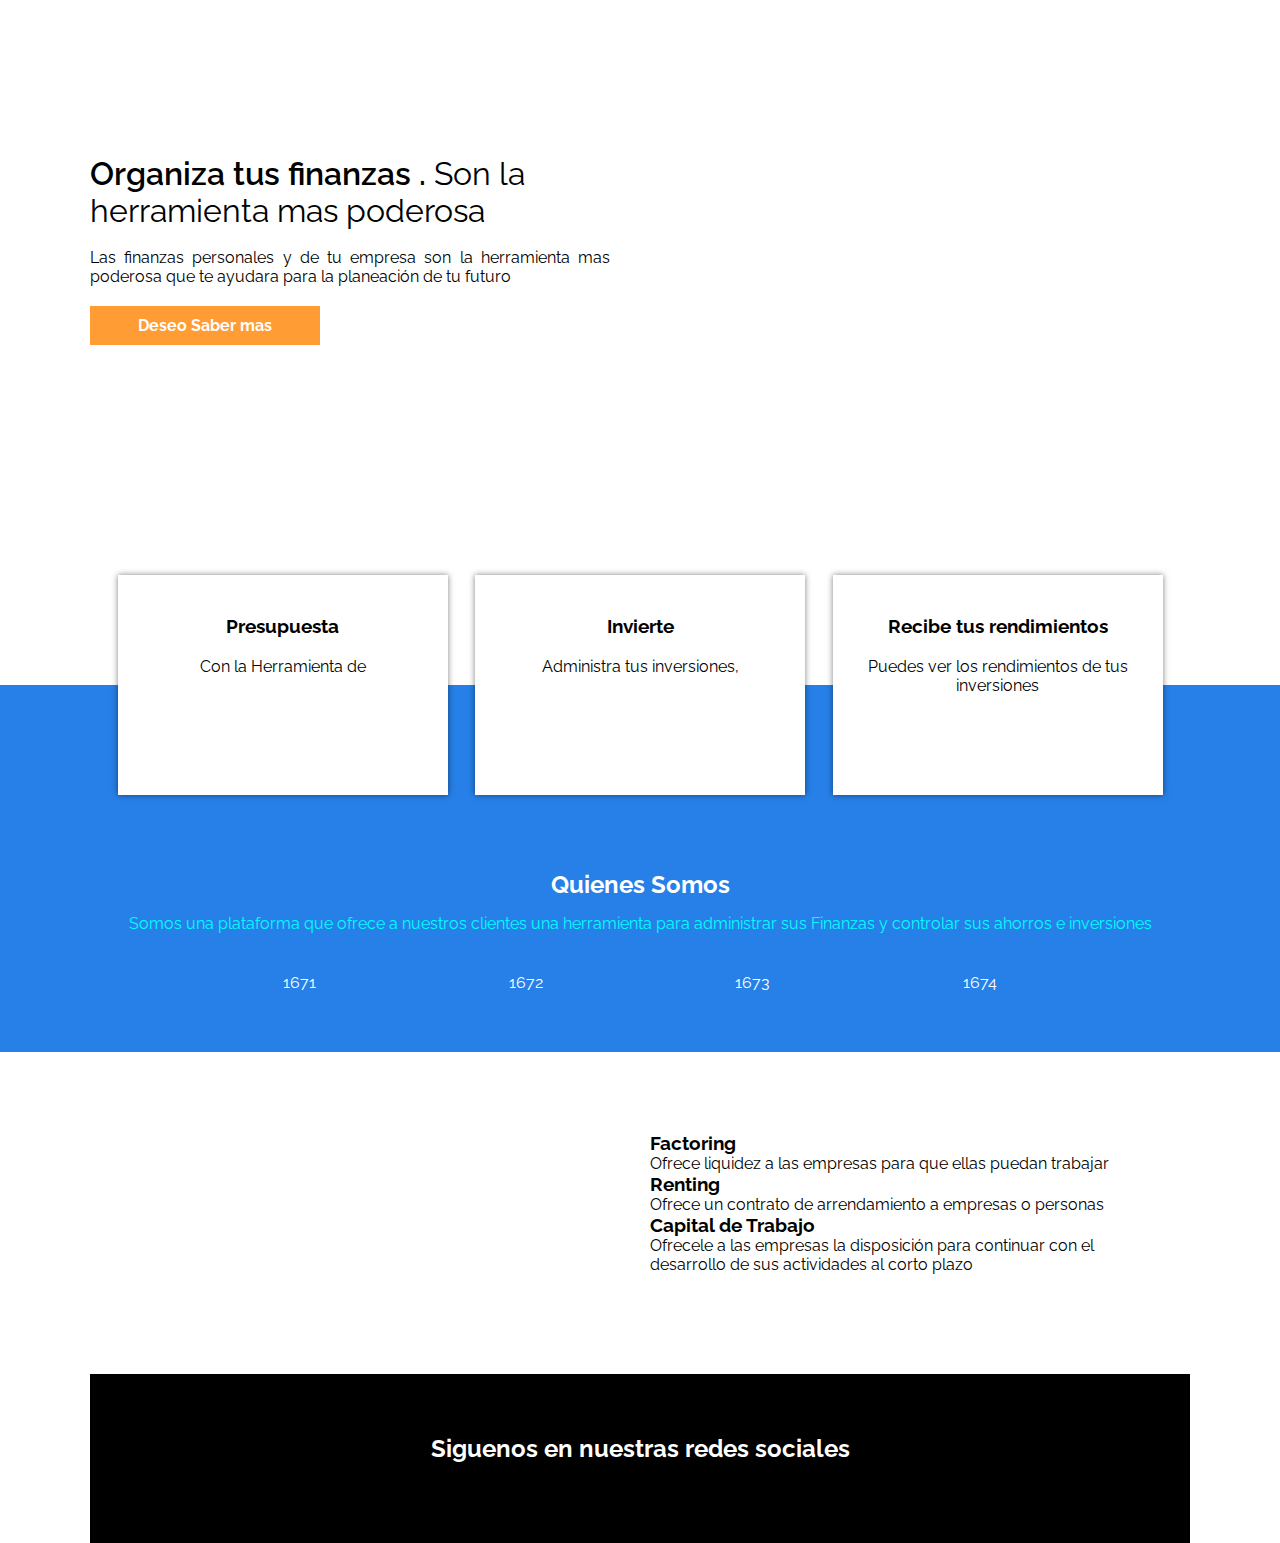
==== index.html @ c1cddfac "Este es el inicio del proyecto" ====
<!DOCTYPE html>
<html lang="en" dir="ltr">
  <head>
    <meta charset="utf-8">
    <meta name="viewport" content="width=device-width, initial-scale=1.0">
    <title>Document</title>
    <link rel="stylesheet" href="estilos.css">
    <link href="https://fonts.googleapis.com/css2?family=Raleway:wght@100;300&display=swap" rel="stylesheet">
  </head>
  <body>
    <header class="header">
      <div class="grid">
        <div class="textos-hero">
          <h1 class="weight-600">
            Organiza tus finanzas .<span class="weight-400"> Son la herramienta mas poderosa  </span>
          </h1>
          <br>
          <p class="parrafo"> Las finanzas personales y de tu empresa son la herramienta mas poderosa que te ayudara para la planeación de tu futuro </p>
          <a href="login/index.html" class="cta"> <strong>Deseo Saber mas</strong> </a>
        </div>
        <div class="img-hero">
          <img src="imagenes/undraw_design_objectives_fy1r.svg"  alt="" class="img">
        </div>
      </div>
    </header>
    <main>
      <section class="services">
        <section class="grid">
          <div class="items">
            <div class="item">
                <i class="far fa-chart-bar"></i>
                <h3 class="titulo-services">Presupuesta</h3>
                <p>Con la Herramienta de </p>
            </div>
            <div class="item">
                <i class="far fa-lightbulb"></i>
                <h3 class="titulo-services">Invierte</h3>
                <p>Administra tus inversiones, </p>
            </div>  <div class="item">
                <i class="far fa-money-bill-alt"></i>
                <h3 class="titulo-services">Recibe tus rendimientos</h3>
                <p>Puedes ver los rendimientos de tus inversiones</p>
              </div>
          </div>
        </section>
      </section>
      <section class="about-us">
        <div class="grid">
          <div class="textos-about-us">
            <h2 class="subtitulo">Quienes Somos</h2>
            <p class="parrafo">Somos una plataforma que ofrece a nuestros clientes una herramienta para administrar sus Finanzas y controlar sus ahorros e inversiones </p>
          </div>
          <div class="numbers">
            <div class="number">1671</div>
            <div class="number">1672</div>
            <div class="number">1673</div>
            <div class="number">1674</div>
          </div>
        </div>
      </section>
      <section class="mission grid">
        <div class="textos-mission">
          <div class="texto-mission">
            <h3>Factoring</h3>
            <p>Ofrece liquidez a las empresas para que ellas puedan trabajar </p>
          </div>
          <div class="texto-mission">
          <h3>Renting</h3>
            <p>Ofrece un contrato de arrendamiento a empresas o personas </p>
          </div>
          <div class="texto-mission">
          <h3>Capital de Trabajo</h3>
            <p>Ofrecele a las empresas la disposición para continuar con el desarrollo de sus actividades al corto plazo  </p>
          </div>
        </div>
        <div class="img-mission">
          <img src="imagenes/undraw_personal_goals_edgd.svg" class="img" alt="" class="img">
        </div>
      </section>
    </main>
    <footer class="grid">
      <div class="textos-footer">
        <h2 class="subtitulo">Siguenos en nuestras redes sociales</h2>
      </div>
      <div class="footer-item1">
        <a href="#">
          <i class="fab fa-facebook-f"></i>
        </a>
      </div>
      <div class="footer-item2">
        <a href="#">
          <i class="fab fa-instagram"></i>
        </a>
      </div>
      <div class="footer-item3">
        <a href="#">
          <i class="fab fa-youtube"></i>
        </a>
      </div>
      <div class="footer-item4">
        <a href="#">
          <i class="fab fa-twitter"></i>
        </a>
      </div>
    </footer>
    <script src="https://kit.fontawesome.com/01a34dd600.js" crossorigin="anonymous"></script>
  </body>
</html>
---- estilos.css ----
/*Inicio Estilosd del Header*/

*{
  margin: 0;
  padding: 0;
  box-sizing: border-box;
}

body{
  font-family: 'Raleway', sans-serif;
}

.grid{
  display: grid;
  grid-template-columns: repeat(12, 1fr);
  width: 90%;
  max-width: 1100px;
  height: 100%;
  margin: auto;
  gap: 20px;
  overflow: hidden;
  align-items: center;
}

.weight-400{
  font-weight: 400;
}

.weight-600{
  font-weight: 600;
}

.parrafo{
  margin-bottom: 20px;
}

.header{
  height: 500px;
}

.img-hero{
  width: 100%;
  height: auto;
  grid-column: 7/13;
}

.img{
  width: 95%;
  max-width: 400px;
}

.textos-hero{
  grid-column: 1/7;
  padding-right: 20px;
}

.textos-hero p{
  text-align: justify;
}

.cta{
  width: 230px;
  background: #ff9C33;
  color: #fff;
  display: inline-block;
  text-align: center;
  padding: 10px 0;
  text-decoration: none;
}

/*Fin Estilos del Header header*/

/*Inicio Estilos de la sección Services*/

.services{
  height: 370px;
  background: linear-gradient(180deg, rgb(255, 255, 255) 50%, rgb(38, 128, 231) 50%);
}

.items{
  grid-column: 1/-1;
  display: flex;
  width: 100%;
  height: 100%;
  justify-content: space-evenly;
  align-items: center;
  flex-wrap: wrap;
}

.item{
  width: 30%;
  background: #fff;  
  box-shadow: 0 0 6px rgba(0, 0, 0, 0.5);
  overflow: hidden;
  height: 220px;
  padding: 20px 10px;
  text-align: center;
}

[class^="far fa"]{
  font-size: 50px;
  text-align:center;
}

.titulo-services{
  margin: 20px;
}

.about-us{
background: rgb(38, 128, 231);
color: #fff;
height: auto;
padding-bottom: 60px;
}

.textos-about-us{
  grid-column: 1/-1;
  text-align: center;
}

.textos-about-us .parrafo{
  color: aqua;
  margin-top: 15px;  
}

.numbers{
  grid-column: 1/-1;
  display: flex;
  justify-content: space-evenly;
}

/*Mission*/

.mission{
  padding: 80px;
}

.textos-mission{
  grid-column: 7/13;
  grid-row: 1/-1;
  margin-bottom: 20px;
}

.img-mission{
  grid-column: 1/7;
  grid-row: 1/-1;
}

/*Footer*/

footer{
  background: #000;
  color: #fff;
  text-align: center;
  padding: 60px 0;
}

.textos-footer{
  grid-column: 1/-1;
}

[class^="footer-item"] a{
  color: #fff;
}

[class^="footer-item"] {
  grid-column: span 3;
  font-size: 30px;
}

@media screen and (max-width: 800px){
  .header{
    height: auto;
  }
  .grid{
    gap: 30px;
  }
  .img-hero, .textos-hero{
    grid-column: 1/-1;
  }
  .img-hero{
    text-align: center;
  }
  .items, p{
    font-size: 14px;
  }
}
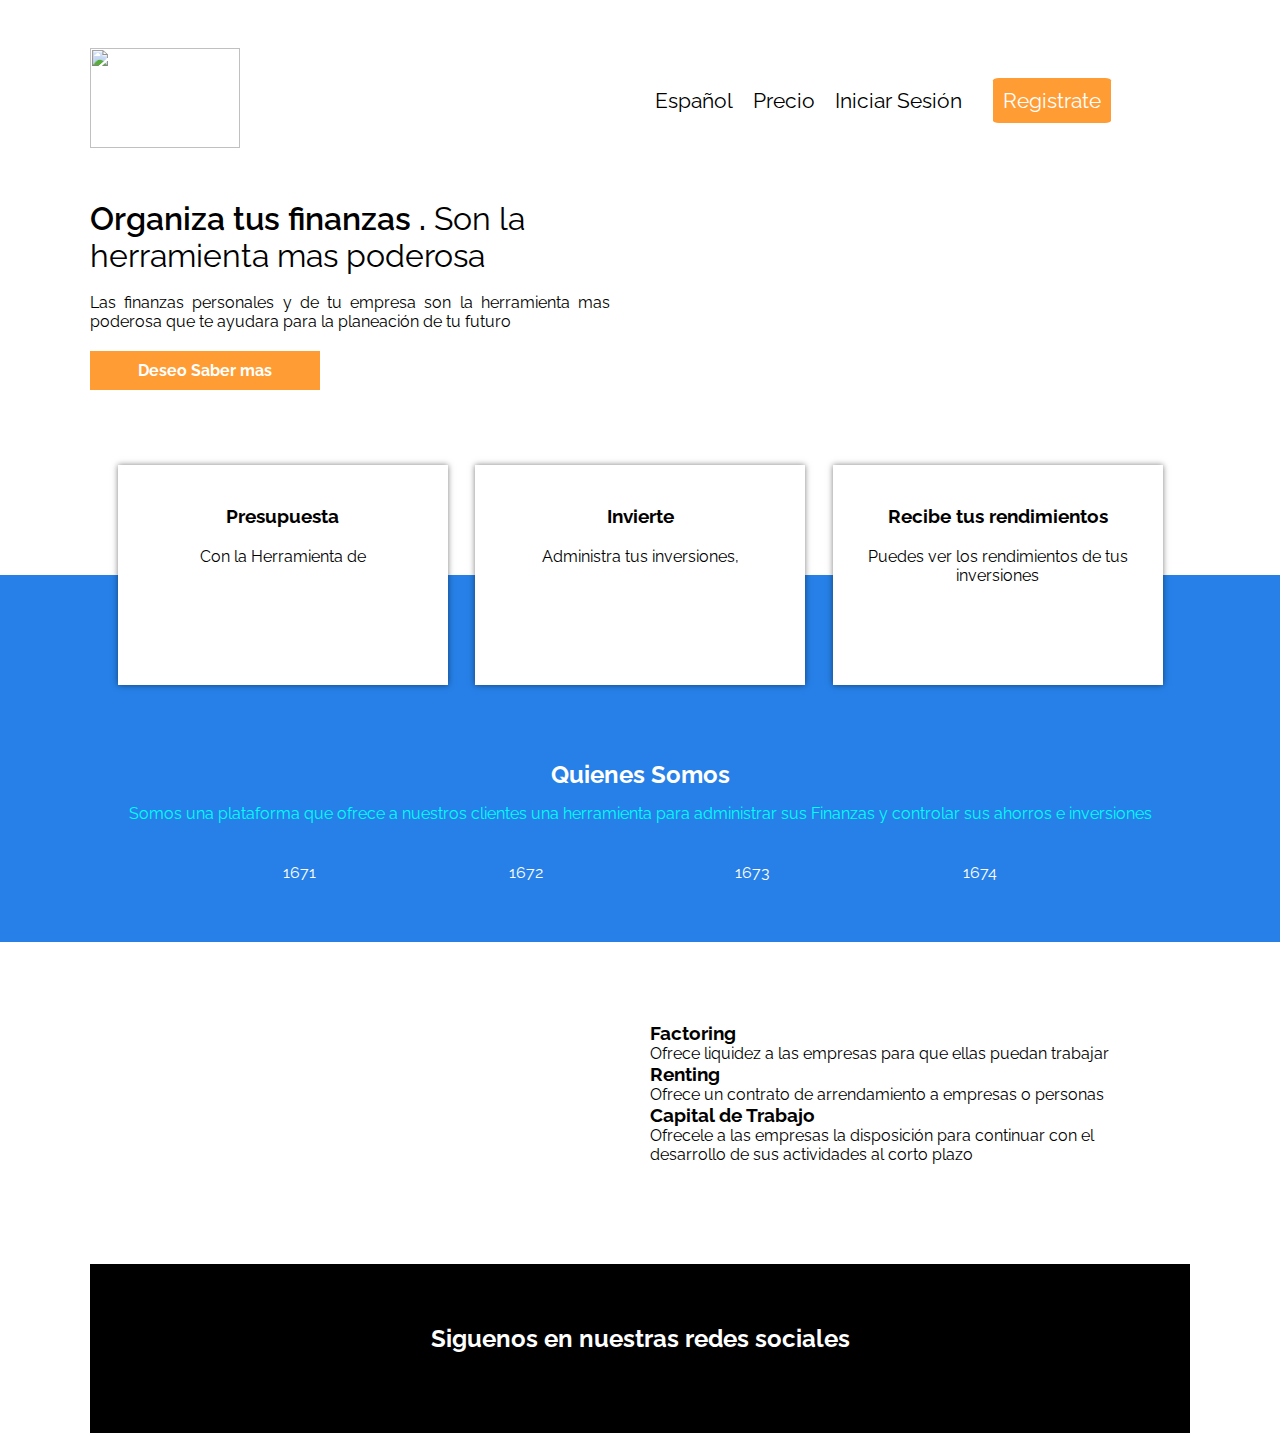
==== commit 57f2bf60: "Se adicona el header" ====
--- a/index.html
+++ b/index.html
@@ -10,20 +10,39 @@
   <body>
     <header class="header">
       <div class="grid">
-        <div class="textos-hero">
-          <h1 class="weight-600">
-            Organiza tus finanzas .<span class="weight-400"> Son la herramienta mas poderosa  </span>
-          </h1>
-          <br>
-          <p class="parrafo"> Las finanzas personales y de tu empresa son la herramienta mas poderosa que te ayudara para la planeación de tu futuro </p>
-          <a href="login/index.html" class="cta"> <strong>Deseo Saber mas</strong> </a>
+        <div class="logo-header">
+           <img src="imagenes/Logo.png" height="100px" width="150px" alt="">
+          </div>
+        <div class="link-Language">
+          <a.nouderline href=""> Español </a>                
+          </div>
+        <div class="link-Pricing">
+          <a.nouderline href=""> Precio </a>                
         </div>
-        <div class="img-hero">
-          <img src="imagenes/undraw_design_objectives_fy1r.svg"  alt="" class="img">
+        <div class="link-login">
+          <a.nouderline href=""> Iniciar Sesión </a>                
+        </div>
+        <div class="link-signup">
+          <a.nouderline href=""> Registrate</a>                
         </div>
       </div>
     </header>
     <main>
+      <div class="hero">
+            <div class="grid">
+              <div class="textos-hero">
+                <h1 class="weight-600">
+                  Organiza tus finanzas .<span class="weight-400"> Son la herramienta mas poderosa  </span>
+                </h1>
+                <br>
+                <p class="parrafo"> Las finanzas personales y de tu empresa son la herramienta mas poderosa que te ayudara para la planeación de tu futuro </p>
+                <a href="login/index.html" class="cta"> <strong>Deseo Saber mas</strong> </a>
+              </div>
+              <div class="img-hero">
+                <img src="imagenes/undraw_design_objectives_fy1r.svg"  alt="" class="img">
+              </div>
+            </div>
+      </div>
       <section class="services">
         <section class="grid">
           <div class="items">
--- a/estilos.css
+++ b/estilos.css
@@ -1,4 +1,4 @@
-/*Inicio Estilosd del Header*/
+/*Inicio Estilos ddel Header*/
 
 *{
   margin: 0;
@@ -9,6 +9,8 @@
 body{
   font-family: 'Raleway', sans-serif;
 }
+
+
 
 .grid{
   display: grid;
@@ -22,6 +24,32 @@
   align-items: center;
 }
 
+
+
+.link-Language{
+  grid-column: 7/8;
+  font-size: 21px;
+}
+
+.link-Pricing{
+  grid-column: 8/9;
+  font-size: 21px;
+}
+
+.link-login{
+  grid-column: 9/11;
+  font-size: 21px;
+}
+
+.link-signup{
+  grid-column: 11/12;
+  font-size: 21px;
+  background-color: #ff9C33;
+  color: #fff;
+  padding: 10px;
+  border-radius: 5%;
+}
+
 .weight-400{
   font-weight: 400;
 }
@@ -35,7 +63,7 @@
 }
 
 .header{
-  height: 500px;
+  height: 200px;
 }
 
 .img-hero{
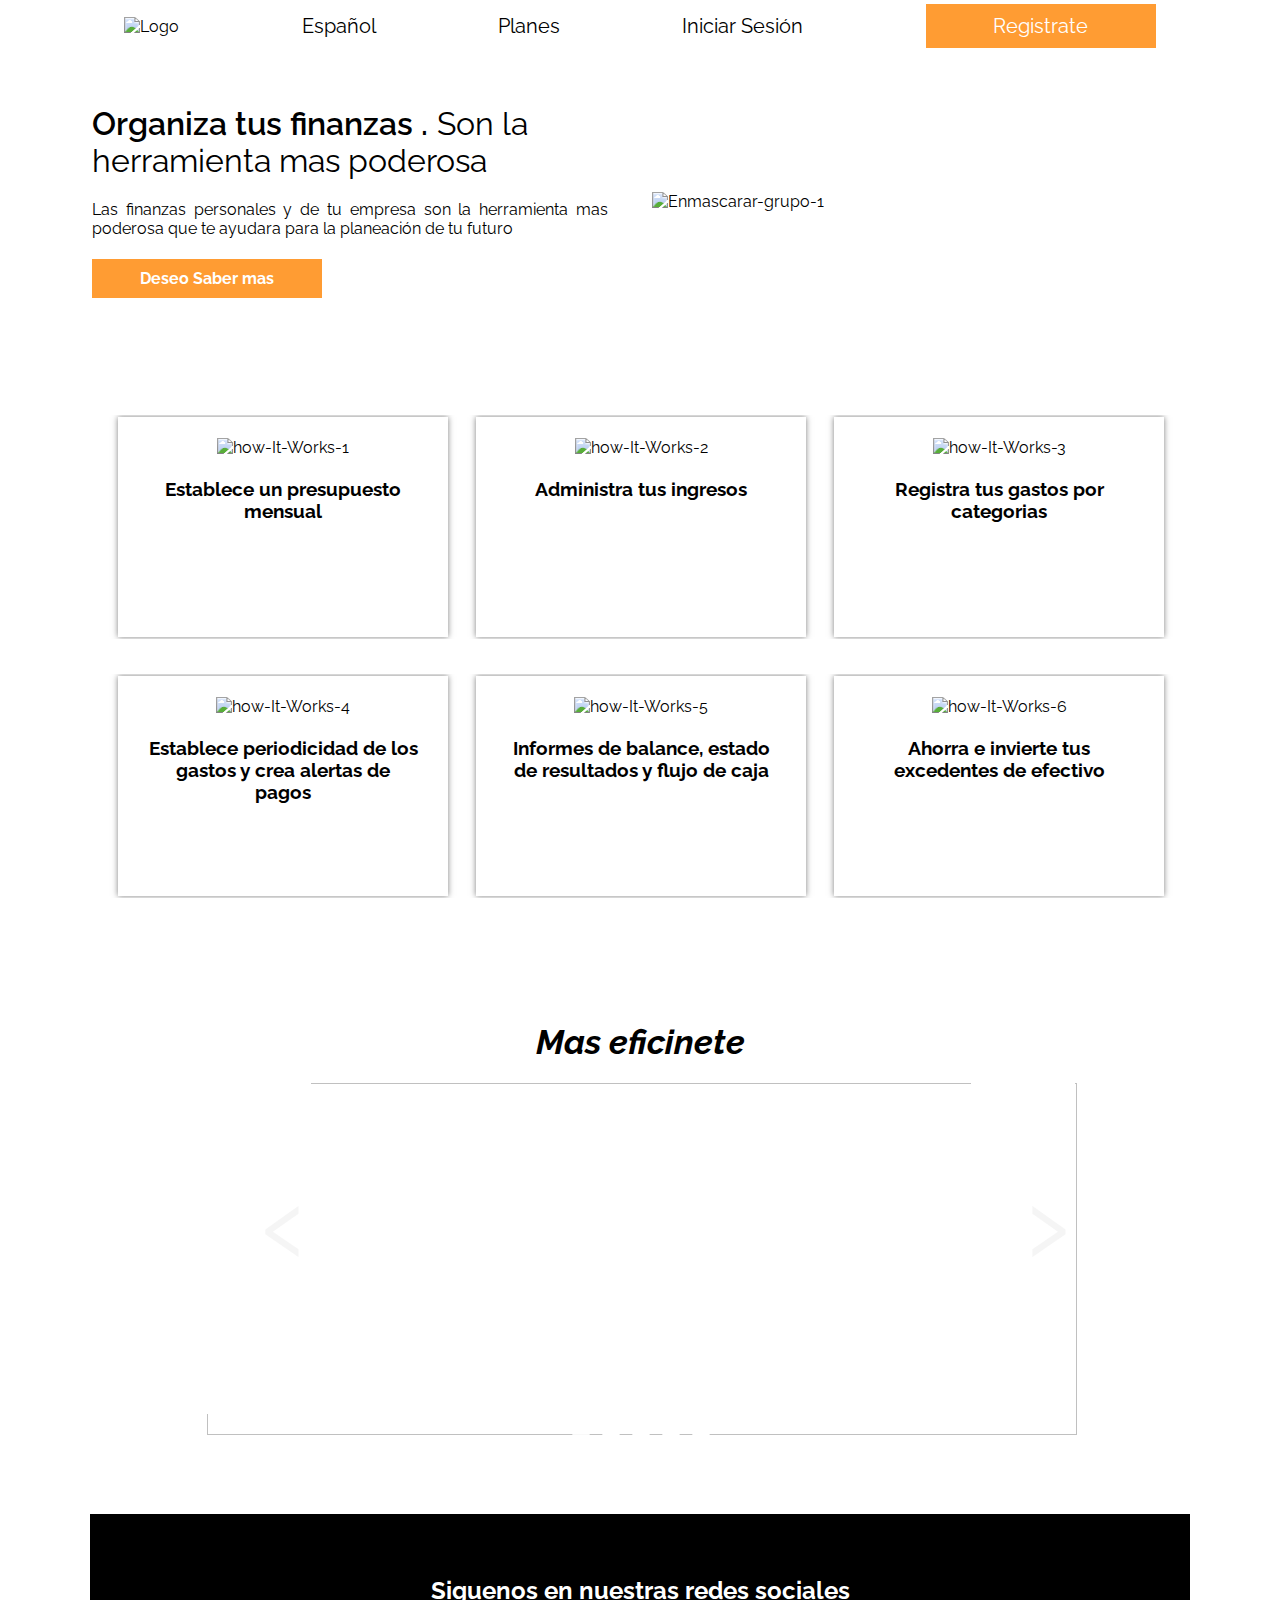
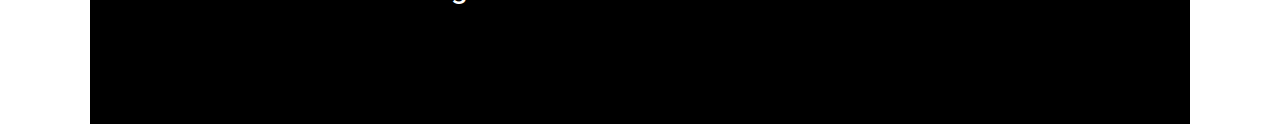
==== commit 139822fc: "Se adiciono un mejor diseño al home y se ajustaron las imagenes" ====
--- a/index.html
+++ b/index.html
@@ -3,29 +3,32 @@
   <head>
     <meta charset="utf-8">
     <meta name="viewport" content="width=device-width, initial-scale=1.0">
-    <title>Document</title>
+    <title>The best Fiancial app</title>
     <link rel="stylesheet" href="estilos.css">
     <link href="https://fonts.googleapis.com/css2?family=Raleway:wght@100;300&display=swap" rel="stylesheet">
+    <link rel="shortcut icon" href="https://i.ibb.co/W6WPhzb/Logo.jpg" type="image/x-icon">
   </head>
   <body>
     <header class="header">
-      <div class="grid">
+      <nav>
         <div class="logo-header">
-           <img src="imagenes/Logo.png" height="100px" width="150px" alt="">
+          <img src="https://i.ibb.co/W6WPhzb/Logo.jpg" height="150px" width="150px" alt="Logo">
           </div>
-        <div class="link-Language">
-          <a.nouderline href=""> Español </a>                
-          </div>
-        <div class="link-Pricing">
-          <a.nouderline href=""> Precio </a>                
+
+          <li>
+            <a.nouderline href=""> Español </a>                
+          </li>
+          <li>
+            <a.nouderline href=""> Planes </a>
+          </li>
+          <li>
+            <a href="Login/index.html"> Iniciar Sesión </a> 
+          </li>
+          <li>
+            <a href="Login/index.html" class="cta"> Registrate</a>     
+          </li>
         </div>
-        <div class="link-login">
-          <a.nouderline href=""> Iniciar Sesión </a>                
-        </div>
-        <div class="link-signup">
-          <a.nouderline href=""> Registrate</a>                
-        </div>
-      </div>
+      </nav>
     </header>
     <main>
       <div class="hero">
@@ -39,63 +42,126 @@
                 <a href="login/index.html" class="cta"> <strong>Deseo Saber mas</strong> </a>
               </div>
               <div class="img-hero">
-                <img src="imagenes/undraw_design_objectives_fy1r.svg"  alt="" class="img">
+                <img src="images/hero-launch.gif" alt="Enmascarar-grupo-1">
               </div>
             </div>
       </div>
       <section class="services">
-        <section class="grid">
-          <div class="items">
-            <div class="item">
-                <i class="far fa-chart-bar"></i>
-                <h3 class="titulo-services">Presupuesta</h3>
-                <p>Con la Herramienta de </p>
+        <div class="section-1">
+          <section class="grid">
+            <div class="items">
+              <div class="item">
+                <img src="https://i.ibb.co/6FPyMNx/how-It-Works-1.png" alt="how-It-Works-1" >
+                  <h3 class="titulo-services">
+                    Establece un presupuesto mensual
+                  </h3>
+              </div>
+              <div class="item">
+                <img src="https://i.ibb.co/PggWcJG/how-It-Works-2.png" alt="how-It-Works-2">
+                  <h3 class="titulo-services">
+                    Administra tus ingresos
+                  </h3>
+              </div>  <div class="item">
+                <img src="https://i.ibb.co/c8qGGjF/how-It-Works-3.png" alt="how-It-Works-3">
+                  <h3 class="titulo-services">
+                    Registra tus gastos por categorias
+                  </h3>
+                </div>
             </div>
-            <div class="item">
-                <i class="far fa-lightbulb"></i>
-                <h3 class="titulo-services">Invierte</h3>
-                <p>Administra tus inversiones, </p>
-            </div>  <div class="item">
-                <i class="far fa-money-bill-alt"></i>
-                <h3 class="titulo-services">Recibe tus rendimientos</h3>
-                <p>Puedes ver los rendimientos de tus inversiones</p>
+          </section>
+        </div>
+        <div class="section-2">
+          <section class="grid">
+            <div class="items">
+              <div class="item">
+                <img src="https://i.ibb.co/JjYbjZc/how-It-Works-4.png" alt="how-It-Works-4">
+                  <h3 class="titulo-services">
+                    Establece periodicidad de los gastos y crea alertas de pagos
+                  </h3>
               </div>
+              <div class="item">
+                <img src="https://i.ibb.co/vs9LB3b/how-It-Works-5.png" alt="how-It-Works-5" >
+                  <h3 class="titulo-services">
+                    Informes de balance, estado de resultados y flujo de caja
+                  </h3>
+              </div>  <div class="item">
+                <img src="https://i.ibb.co/qpxMfH4/how-It-Works-6.png" alt="how-It-Works-6" >
+                  <h3 class="titulo-services">
+                    Ahorra e invierte tus excedentes de efectivo
+                  </h3>
+                </div>
+            </div>
+          </section>
+        </div>
+        </section>
+      
+      <section class="slides-section">
+        <div class="container">
+	
+          <input type="radio" id="i1" name="images" checked />
+          <input type="radio" id="i2" name="images" />
+          <input type="radio" id="i3" name="images" />
+          <input type="radio" id="i4" name="images" />
+          <input type="radio" id="i5" name="images" />	
+          
+          <div class="slide_img" id="one">			
+                  <h1>Mas eficinete</h1>
+                  <br>
+                  <img src="images/undraw_all_the_data_h4ki.svg">
+                  
+                      <label class="prev" for="i5"><span>&#x2039;</span></label>
+                      <label class="next" for="i2"><span>&#x203a;</span></label>	
+              
           </div>
-        </section>
+          
+          <div class="slide_img" id="two">
+            <h1>Mejores informes</h1>
+                  <br>
+                  <img src="images/undraw_data_report_bi6l.svg" >
+                      <label class="prev" for="i1"><span>&#x2039;</span></label>
+                      <label class="next" for="i3"><span>&#x203a;</span></label>
+              
+          </div>
+                  
+          <div class="slide_img" id="three">
+            <h1>Configura tus categorias</h1>
+                  <br>
+                  <img src="images/undraw_data_xmfy.svg">	
+                  
+                      <label class="prev" for="i2"><span>&#x2039;</span></label>
+                      <label class="next" for="i4"><span>&#x203a;</span></label>
+          </div>
+      
+          <div class="slide_img" id="four">
+            <h1>Mejora tu fjulo de caja</h1>
+                  <br>
+                  <img src="images/undraw_growth_curve_8mqx.svg">	
+                  
+                      <label class="prev" for="i3"><span>&#x2039;</span></label>
+                      <label class="next" for="i5"><span>&#x203a;</span></label>
+          </div>
+      
+          <div class="slide_img" id="five">
+            <h1>convirtete en una gran inversionista</h1>
+                  <br>
+                  <img src="images/undraw_order_confirmed_aaw7.svg">	
+                  
+                      <label class="prev" for="i4"><span>&#x2039;</span></label>
+                      <label class="next" for="i1"><span>&#x203a;</span></label>
+      
+          </div>
+      
+          <div id="nav_slide">
+              <label for="i1" class="dots" id="dot1"></label>
+              <label for="i2" class="dots" id="dot2"></label>
+              <label for="i3" class="dots" id="dot3"></label>
+              <label for="i4" class="dots" id="dot4"></label>
+              <label for="i5" class="dots" id="dot5"></label>
+          </div>
+              
+      </div>
       </section>
-      <section class="about-us">
-        <div class="grid">
-          <div class="textos-about-us">
-            <h2 class="subtitulo">Quienes Somos</h2>
-            <p class="parrafo">Somos una plataforma que ofrece a nuestros clientes una herramienta para administrar sus Finanzas y controlar sus ahorros e inversiones </p>
-          </div>
-          <div class="numbers">
-            <div class="number">1671</div>
-            <div class="number">1672</div>
-            <div class="number">1673</div>
-            <div class="number">1674</div>
-          </div>
-        </div>
-      </section>
-      <section class="mission grid">
-        <div class="textos-mission">
-          <div class="texto-mission">
-            <h3>Factoring</h3>
-            <p>Ofrece liquidez a las empresas para que ellas puedan trabajar </p>
-          </div>
-          <div class="texto-mission">
-          <h3>Renting</h3>
-            <p>Ofrece un contrato de arrendamiento a empresas o personas </p>
-          </div>
-          <div class="texto-mission">
-          <h3>Capital de Trabajo</h3>
-            <p>Ofrecele a las empresas la disposición para continuar con el desarrollo de sus actividades al corto plazo  </p>
-          </div>
-        </div>
-        <div class="img-mission">
-          <img src="imagenes/undraw_personal_goals_edgd.svg" class="img" alt="" class="img">
-        </div>
-      </section>
+
     </main>
     <footer class="grid">
       <div class="textos-footer">
--- a/estilos.css
+++ b/estilos.css
@@ -1,16 +1,22 @@
-/*Inicio Estilos ddel Header*/
+/*Inicio Estilos del Header*/
 
 *{
-  margin: 0;
+  margin: 1px;
   padding: 0;
   box-sizing: border-box;
-}
+  -webkit-box-sizing: border-box;
+  -moz-box-sizing: border-box;
+}
+
+
 
 body{
   font-family: 'Raleway', sans-serif;
 }
 
-
+a{
+  cursor: pointer;
+}
 
 .grid{
   display: grid;
@@ -24,25 +30,28 @@
   align-items: center;
 }
 
-
-
-.link-Language{
-  grid-column: 7/8;
-  font-size: 21px;
-}
-
-.link-Pricing{
-  grid-column: 8/9;
-  font-size: 21px;
-}
-
-.link-login{
-  grid-column: 9/11;
-  font-size: 21px;
+/**Estilos Header**/
+.header{
+  height: 100px;
+}
+
+nav{
+  display: flex;
+  justify-content: space-evenly;
+  align-items: center;
+}
+
+nav li{
+  display: flex;
+  list-style: none;
+  font-size: 20px;
+}
+nav li a{
+  text-decoration: none;
+  color: #000;
 }
 
 .link-signup{
-  grid-column: 11/12;
   font-size: 21px;
   background-color: #ff9C33;
   color: #fff;
@@ -62,9 +71,7 @@
   margin-bottom: 20px;
 }
 
-.header{
-  height: 200px;
-}
+/**Sección hero**/
 
 .img-hero{
   width: 100%;
@@ -101,9 +108,16 @@
 /*Inicio Estilos de la sección Services*/
 
 .services{
-  height: 370px;
-  background: linear-gradient(180deg, rgb(255, 255, 255) 50%, rgb(38, 128, 231) 50%);
-}
+  height: 590px;
+  margin-top: 100px;
+  background:  rgb(255, 255, 255) ;
+}
+
+.section-1, .section-2{
+  margin: 20px 0px 20px 0px;
+  padding-top: 15px;
+  }
+
 
 .items{
   grid-column: 1/-1;
@@ -125,54 +139,154 @@
   text-align: center;
 }
 
-[class^="far fa"]{
-  font-size: 50px;
-  text-align:center;
-}
 
 .titulo-services{
   margin: 20px;
 }
 
-.about-us{
-background: rgb(38, 128, 231);
-color: #fff;
-height: auto;
-padding-bottom: 60px;
-}
-
-.textos-about-us{
-  grid-column: 1/-1;
-  text-align: center;
-}
-
-.textos-about-us .parrafo{
-  color: aqua;
-  margin-top: 15px;  
-}
-
-.numbers{
-  grid-column: 1/-1;
-  display: flex;
-  justify-content: space-evenly;
-}
-
-/*Mission*/
-
-.mission{
-  padding: 80px;
-}
-
-.textos-mission{
-  grid-column: 7/13;
-  grid-row: 1/-1;
-  margin-bottom: 20px;
-}
-
-.img-mission{
-  grid-column: 1/7;
-  grid-row: 1/-1;
-}
+
+/**References section**/
+
+
+#i1, #i2, #i3, #i4, #i5{ display: none;}
+.container{
+		margin: 0 auto;
+		margin-top: 20px;
+		position: relative;
+		width: 70%;
+		height: 0;
+		padding-bottom: 38%;
+	  user-select: none;
+		background-color: white;
+		border: solid 10px white;
+		border-radius:10px ; 
+	}
+
+	.container .slide_img{
+		position: absolute;
+		width: 100%;
+    height: 90%;
+    text-align: center;
+	}
+	.container .slide_img img{
+		width: inherit;
+		height: inherit;
+  }
+  
+  .container .slide_img h1{
+    font-size: 34px;
+    font-style: italic;
+    font-weight: bold;
+  }
+
+	 .prev, .next{
+		width: 12%;
+		height: inherit;
+		position: absolute;
+		top:0; 
+		background-color: white;
+		color:rgba(244, 244, 244,.9);
+		z-index: 99;
+		transition: .45s;
+		cursor: pointer;
+		text-align: center;
+	}
+
+	.next{right:0;}
+	.prev{left:0;}
+
+	label span{
+		position: absolute;
+		font-size: 100pt;
+		top: 50%;
+	 	transform: translateY(-50%);
+	}
+
+	.prev:hover, .next:hover{
+		transition: .3s;
+		background-color: white;
+		color: #ffffff; 
+	}
+
+.container #nav_slide{
+	width: 100%;
+	bottom: 12%;
+	height: 11px;
+	position: absolute;
+	text-align: center;
+	z-index: 99;
+	cursor: default;
+}
+
+#nav_slide .dots{
+	top: -5px;
+	width: 18px;
+	height: 18px;
+	margin: 0 4px;
+	position: relative;
+	border-radius: 100%;
+	display: inline-block;
+	background-color: white;
+	transition: .4s;
+}
+
+#nav_slide .dots:hover {
+	cursor: pointer;
+	background-color: rgba(255, 255, 255, 0.9);
+	transition: .25s
+}
+
+.slide_img{z-index: -1;}
+
+	#i1:checked ~ #one  ,
+	#i2:checked ~ #two  ,
+	#i3:checked ~ #three,
+	#i4:checked ~ #four ,
+	#i5:checked ~ #five 
+	{z-index: 9; animation: scroll 1s ease-in-out;}
+
+	#i1:checked  ~  #nav_slide #dot1,
+	#i2:checked  ~  #nav_slide #dot2,
+	#i3:checked  ~  #nav_slide #dot3,
+	#i4:checked  ~  #nav_slide #dot4,
+	#i5:checked  ~  #nav_slide #dot5
+	{ background-color: rgba(255,255,255,.9);}
+
+@keyframes scroll{
+	0%{	opacity:.0;}
+	100%{opacity:1;}
+}		
+
+/* .yt{
+	margin: 0 auto;
+	margin-top: 50px;
+	position: relative;
+	width: 150px;
+	height:50px;
+	border: outset #2c2c2c 4px;
+	border-radius: 10px;
+	text-align: center;
+	font-size: 30pt;
+	transition: .5s;
+}
+
+.yt a{
+	text-decoration: none;
+	color: #4c4c4c;
+	transition: .5s;
+}
+
+.yt:hover{
+	background: #4c4c4c;
+	transition: .3s;
+}
+
+.yt:hover a{
+	color: #fff;
+	transition: .3s;
+}
+ */
+
 
 /*Footer*/
 
@@ -212,4 +326,50 @@
   .items, p{
     font-size: 14px;
   }
-} +} 
+
+
+@media screen and (max-width: 685px){
+
+  .services, .section-2{
+    display: list-item;
+  }
+	.container{
+		border: none;
+		width: 100%;
+		height: 0;
+		padding-bottom: 55%; 
+	}	
+	
+	label span { font-size: 50pt; }
+	
+	.prev, .next{
+		width: 15%;
+	}	
+	#nav_slide .dots{
+		width: 12px;
+		height: 12px;
+  }
+  .me{ display: none;}
+}
+
+
+
+.references .text-box{
+ 
+  color: #000;
+  
+
+}
+
+
+@media screen  and(min-width: 970px){
+	.me{ display: none;}
+}
+
+
+
+.references .text-box{
+ 
+  color: #000;
+}
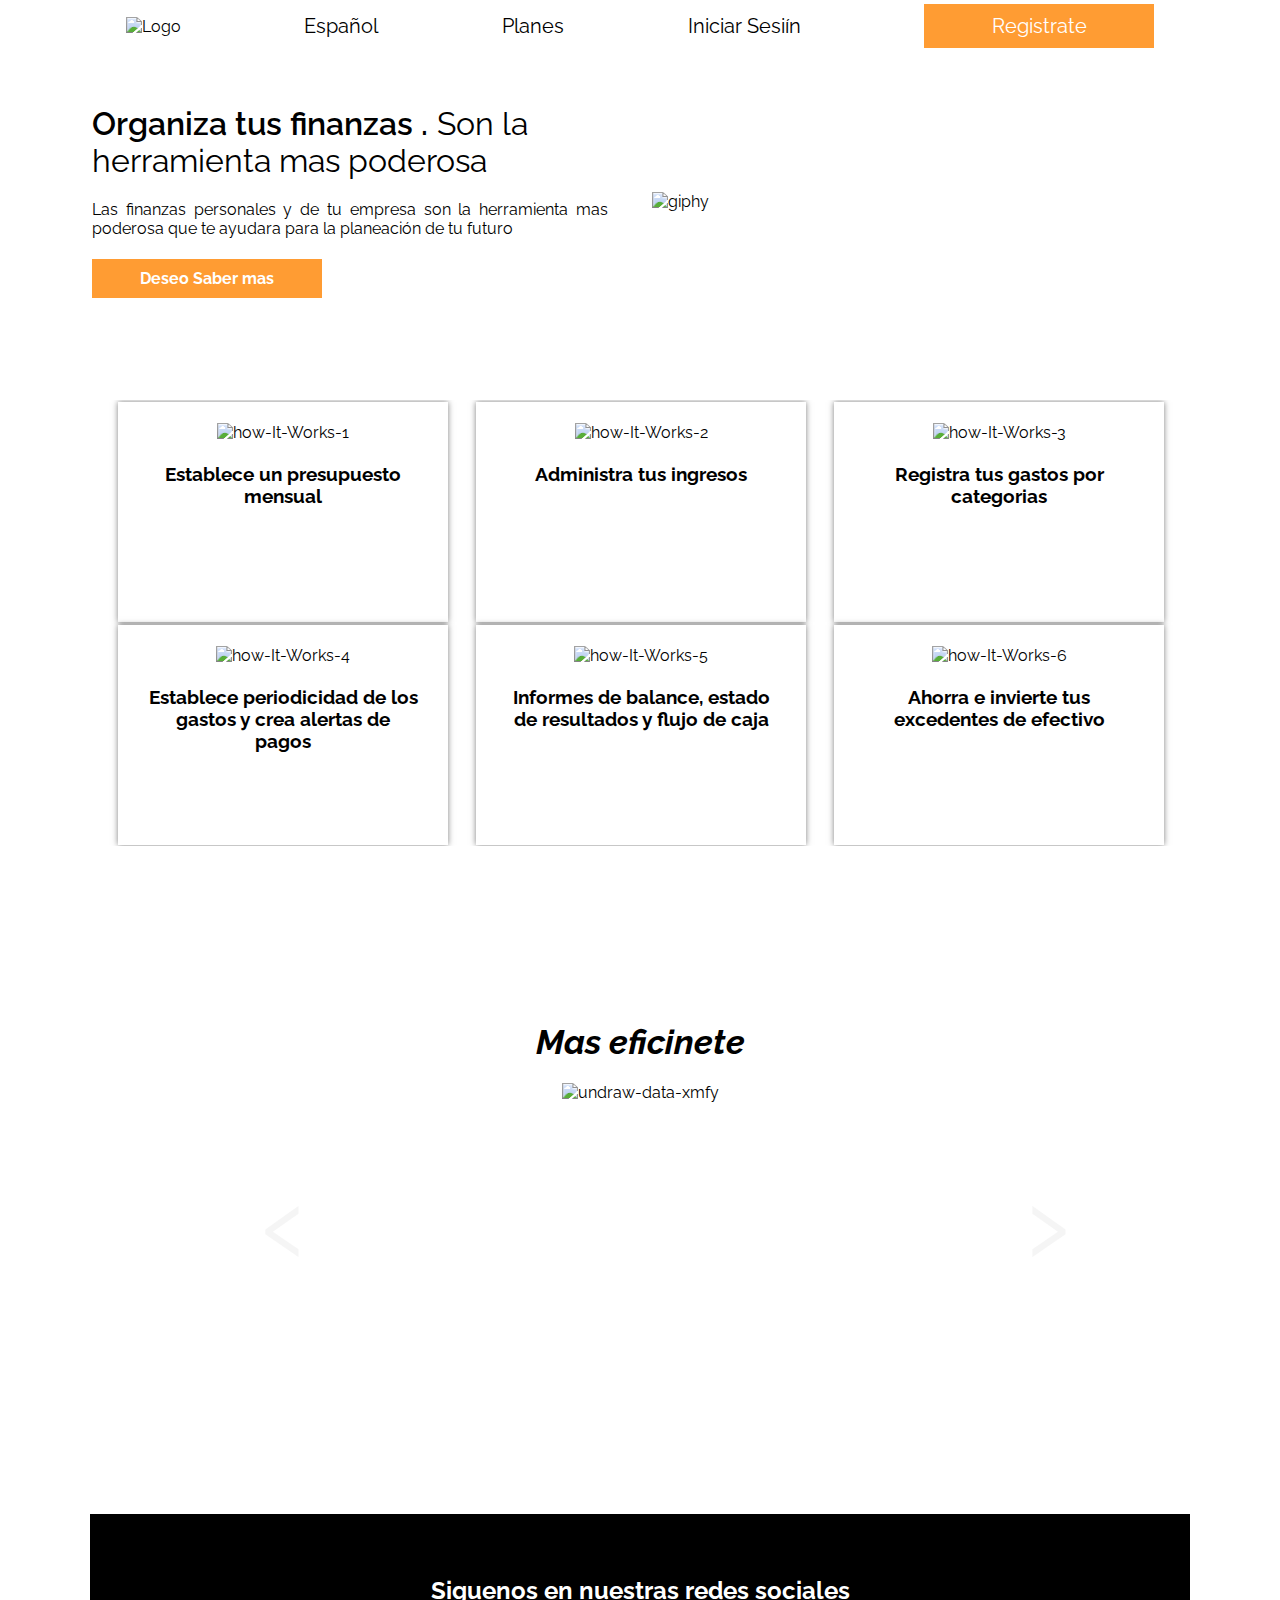
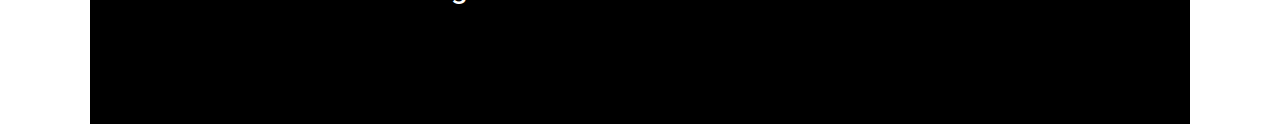
==== commit 7cb91b61: "Se ajustan las tildes con entidades html" ====
--- a/index.html
+++ b/index.html
@@ -22,7 +22,7 @@
             <a.nouderline href=""> Planes </a>
           </li>
           <li>
-            <a href="Login/index.html"> Iniciar Sesión </a> 
+            <a href="Login/index.html"> Iniciar Sesi&iacute;n </a> 
           </li>
           <li>
             <a href="Login/index.html" class="cta"> Registrate</a>     
@@ -42,12 +42,12 @@
                 <a href="login/index.html" class="cta"> <strong>Deseo Saber mas</strong> </a>
               </div>
               <div class="img-hero">
-                <img src="images/hero-launch.gif" alt="Enmascarar-grupo-1">
+                <img src="https://i.ibb.co/tq9rk7j/giphy.gif" alt="giphy" >
               </div>
             </div>
       </div>
       <section class="services">
-        <div class="section-1">
+        <div class="section-items">
           <section class="grid">
             <div class="items">
               <div class="item">
@@ -67,12 +67,6 @@
                     Registra tus gastos por categorias
                   </h3>
                 </div>
-            </div>
-          </section>
-        </div>
-        <div class="section-2">
-          <section class="grid">
-            <div class="items">
               <div class="item">
                 <img src="https://i.ibb.co/JjYbjZc/how-It-Works-4.png" alt="how-It-Works-4">
                   <h3 class="titulo-services">
@@ -107,7 +101,7 @@
           <div class="slide_img" id="one">			
                   <h1>Mas eficinete</h1>
                   <br>
-                  <img src="images/undraw_all_the_data_h4ki.svg">
+                  <img src="https://i.ibb.co/bK2kb8Y/undraw-data-xmfy.png" alt="undraw-data-xmfy">
                   
                       <label class="prev" for="i5"><span>&#x2039;</span></label>
                       <label class="next" for="i2"><span>&#x203a;</span></label>	
@@ -117,40 +111,33 @@
           <div class="slide_img" id="two">
             <h1>Mejores informes</h1>
                   <br>
-                  <img src="images/undraw_data_report_bi6l.svg" >
+                  <img src="https://i.ibb.co/6srwDF6/undraw-buy-house-560d.png" alt="undraw-buy-house-560d">
                       <label class="prev" for="i1"><span>&#x2039;</span></label>
                       <label class="next" for="i3"><span>&#x203a;</span></label>
-              
           </div>
-                  
           <div class="slide_img" id="three">
             <h1>Configura tus categorias</h1>
                   <br>
-                  <img src="images/undraw_data_xmfy.svg">	
+                  <img src="https://i.ibb.co/sH056t9/undraw-next-tasks-iubr.png" alt="undraw-next-tasks-iubr">	
                   
                       <label class="prev" for="i2"><span>&#x2039;</span></label>
                       <label class="next" for="i4"><span>&#x203a;</span></label>
           </div>
-      
           <div class="slide_img" id="four">
-            <h1>Mejora tu fjulo de caja</h1>
+            <h1>Mejora tu flujo de caja</h1>
                   <br>
-                  <img src="images/undraw_growth_curve_8mqx.svg">	
-                  
+                  <img src="https://i.ibb.co/6nZcR3b/undraw-analytics-5pgy.png" alt="undraw-analytics-5pgy">
                       <label class="prev" for="i3"><span>&#x2039;</span></label>
                       <label class="next" for="i5"><span>&#x203a;</span></label>
           </div>
-      
           <div class="slide_img" id="five">
             <h1>convirtete en una gran inversionista</h1>
                   <br>
-                  <img src="images/undraw_order_confirmed_aaw7.svg">	
+                  <img src="https://i.ibb.co/JC8QMSK/undraw-financial-data-es63.png" alt="undraw-financial-data-es63">	
                   
                       <label class="prev" for="i4"><span>&#x2039;</span></label>
                       <label class="next" for="i1"><span>&#x203a;</span></label>
-      
           </div>
-      
           <div id="nav_slide">
               <label for="i1" class="dots" id="dot1"></label>
               <label for="i2" class="dots" id="dot2"></label>
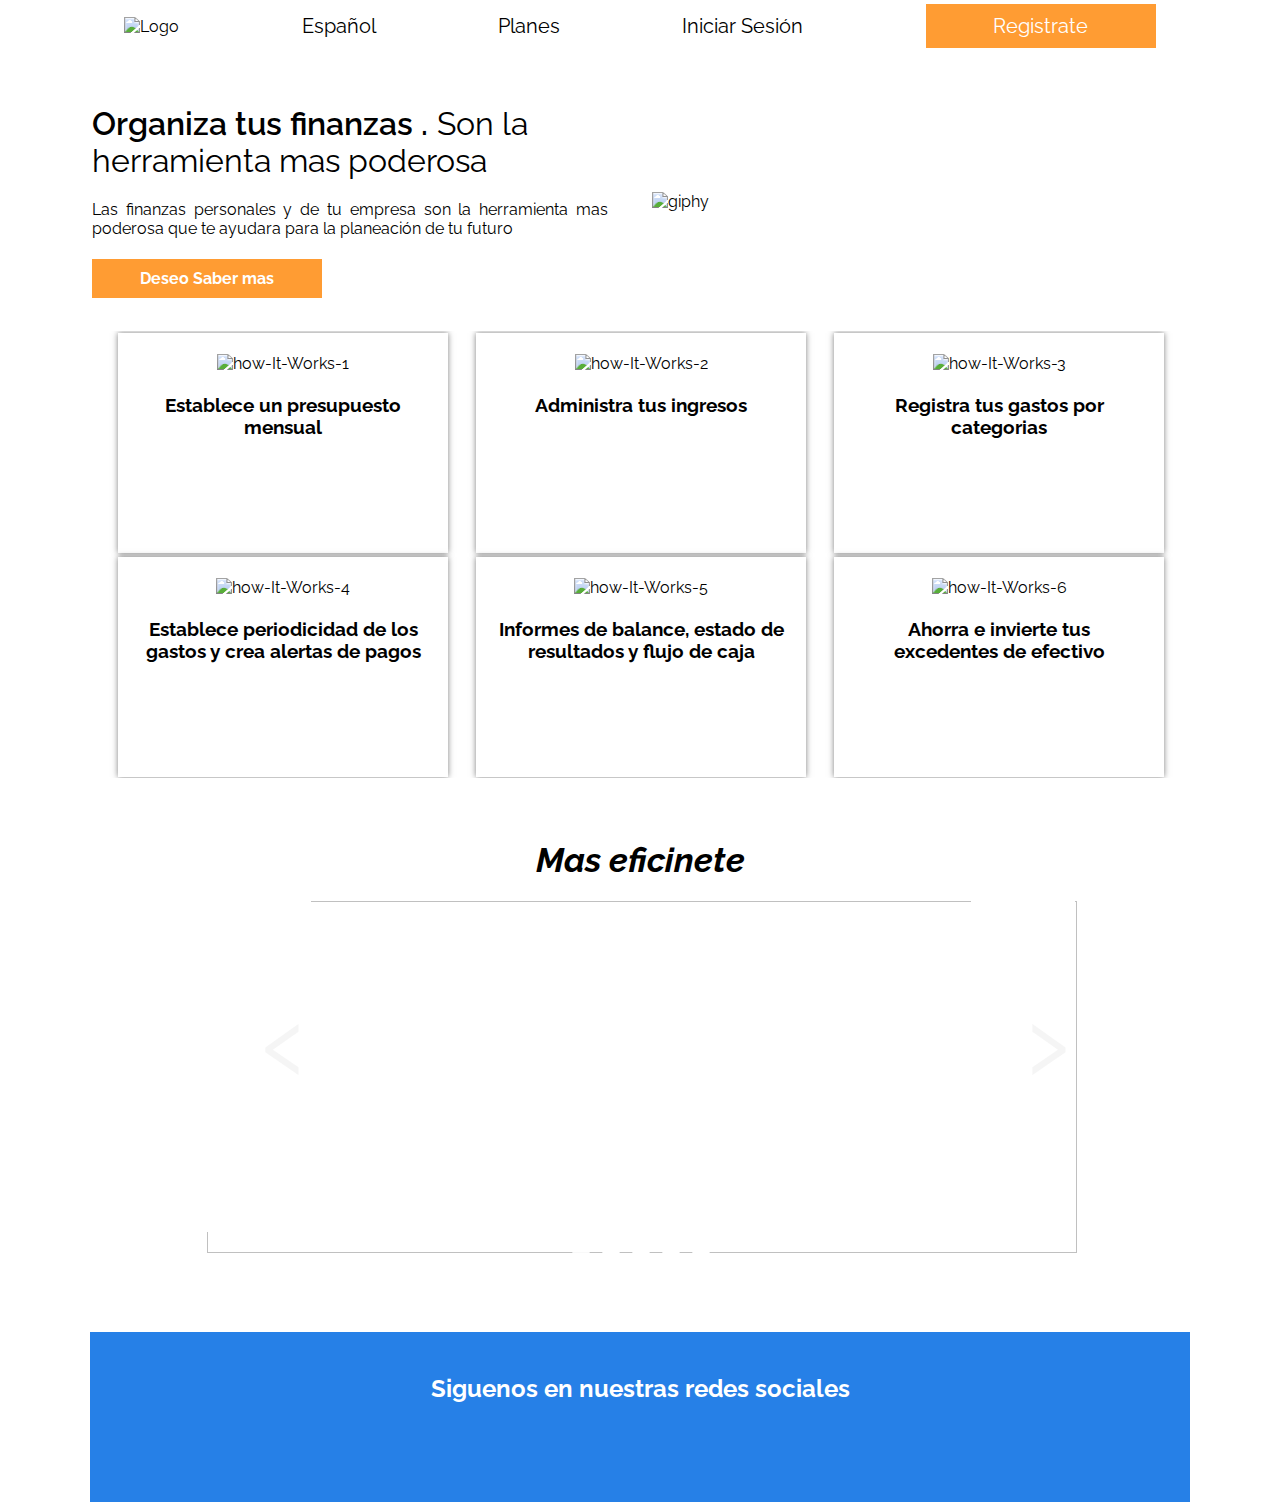
==== commit a829fa6d: "Se actualizan los ajustes desde la rama master" ====
--- a/index.html
+++ b/index.html
@@ -22,7 +22,7 @@
             <a.nouderline href=""> Planes </a>
           </li>
           <li>
-            <a href="Login/index.html"> Iniciar Sesi&iacute;n </a> 
+            <a href="Login/index.html"> Iniciar Sesión </a> 
           </li>
           <li>
             <a href="Login/index.html" class="cta"> Registrate</a>     
@@ -101,7 +101,7 @@
           <div class="slide_img" id="one">			
                   <h1>Mas eficinete</h1>
                   <br>
-                  <img src="https://i.ibb.co/bK2kb8Y/undraw-data-xmfy.png" alt="undraw-data-xmfy">
+                  <img src="images/undraw_all_the_data_h4ki.svg">
                   
                       <label class="prev" for="i5"><span>&#x2039;</span></label>
                       <label class="next" for="i2"><span>&#x203a;</span></label>	
@@ -111,33 +111,40 @@
           <div class="slide_img" id="two">
             <h1>Mejores informes</h1>
                   <br>
-                  <img src="https://i.ibb.co/6srwDF6/undraw-buy-house-560d.png" alt="undraw-buy-house-560d">
+                  <img src="images/undraw_data_report_bi6l.svg" >
                       <label class="prev" for="i1"><span>&#x2039;</span></label>
                       <label class="next" for="i3"><span>&#x203a;</span></label>
+              
           </div>
+                  
           <div class="slide_img" id="three">
             <h1>Configura tus categorias</h1>
                   <br>
-                  <img src="https://i.ibb.co/sH056t9/undraw-next-tasks-iubr.png" alt="undraw-next-tasks-iubr">	
+                  <img src="images/undraw_data_xmfy.svg">	
                   
                       <label class="prev" for="i2"><span>&#x2039;</span></label>
                       <label class="next" for="i4"><span>&#x203a;</span></label>
           </div>
+      
           <div class="slide_img" id="four">
-            <h1>Mejora tu flujo de caja</h1>
+            <h1>Mejora tu fjulo de caja</h1>
                   <br>
-                  <img src="https://i.ibb.co/6nZcR3b/undraw-analytics-5pgy.png" alt="undraw-analytics-5pgy">
+                  <img src="images/undraw_growth_curve_8mqx.svg">	
+                  
                       <label class="prev" for="i3"><span>&#x2039;</span></label>
                       <label class="next" for="i5"><span>&#x203a;</span></label>
           </div>
+      
           <div class="slide_img" id="five">
             <h1>convirtete en una gran inversionista</h1>
                   <br>
-                  <img src="https://i.ibb.co/JC8QMSK/undraw-financial-data-es63.png" alt="undraw-financial-data-es63">	
+                  <img src="images/undraw_order_confirmed_aaw7.svg">	
                   
                       <label class="prev" for="i4"><span>&#x2039;</span></label>
                       <label class="next" for="i1"><span>&#x203a;</span></label>
+      
           </div>
+      
           <div id="nav_slide">
               <label for="i1" class="dots" id="dot1"></label>
               <label for="i2" class="dots" id="dot2"></label>
--- a/estilos.css
+++ b/estilos.css
@@ -1,14 +1,13 @@
 /*Inicio Estilos del Header*/
 
 *{
+
   margin: 1px;
   padding: 0;
   box-sizing: border-box;
   -webkit-box-sizing: border-box;
   -moz-box-sizing: border-box;
 }
-
-
 
 body{
   font-family: 'Raleway', sans-serif;
@@ -108,25 +107,27 @@
 /*Inicio Estilos de la sección Services*/
 
 .services{
-  height: 590px;
-  margin-top: 100px;
+  padding-top: 10px;
+  padding-bottom: 10px;
   background:  rgb(255, 255, 255) ;
 }
 
-.section-1, .section-2{
-  margin: 20px 0px 20px 0px;
-  padding-top: 15px;
+.section-items {
+  margin: 20px 0px 20px 0px;  
   }
 
 
 .items{
   grid-column: 1/-1;
   display: flex;
-  width: 100%;
-  height: 100%;
   justify-content: space-evenly;
   align-items: center;
   flex-wrap: wrap;
+  width: 100%;
+  height: 100%;
+  margin-top: 2px;
+ 
+ 
 }
 
 .item{
@@ -135,7 +136,7 @@
   box-shadow: 0 0 6px rgba(0, 0, 0, 0.5);
   overflow: hidden;
   height: 220px;
-  padding: 20px 10px;
+  padding: 20px 0px;
   text-align: center;
 }
 
@@ -291,10 +292,10 @@
 /*Footer*/
 
 footer{
-  background: #000;
+  background: rgb(38, 128, 231);
   color: #fff;
   text-align: center;
-  padding: 60px 0;
+  padding: 40px 0;
 }
 
 .textos-footer{
@@ -310,7 +311,7 @@
   font-size: 30px;
 }
 
-@media screen and (max-width: 800px){
+@media screen and (max-width: 600px){
   .header{
     height: auto;
   }
@@ -323,8 +324,55 @@
   .img-hero{
     text-align: center;
   }
-  .items, p{
-    font-size: 14px;
+  .textos-hero{
+    margin-top: 40px;
+  }
+  .services{
+    height: auto;
+    margin-top: 40px;
+  }
+  
+  .item{
+    width: 60%;
+    margin: 40px 0x;
+    height: auto;
+    padding: 40px;
+  }
+  .img-mission{
+    grid-column: 1/-1;
+    grid-row: 2/3;
+  }
+  .textos-mission{
+    grid-column: 1/-1;
+    grid-row: 1/2;
+
+  }
+
+} 
+
+@media screen and (max-width: 400px){
+  .img{
+    max-width: 170px;
+  }
+  .grid{
+    grid-template-columns: repeat(auto-fit, minmax(180px, 1fr));
+  }
+  .item{
+    width: 100%;
+    flex-shrink: 0;
+  }
+  .number{
+    width: 55%;
+    border-bottom: 1px dotted #FFF;
+    margin-bottom: 20px;
+    padding-bottom: 5px;
+  }
+  .textos-mission h3{
+    margin-top: 10px;
+  }
+
+  [class^="footer-item"]{
+      grid-column: 1/-1;
   }
 } 
 
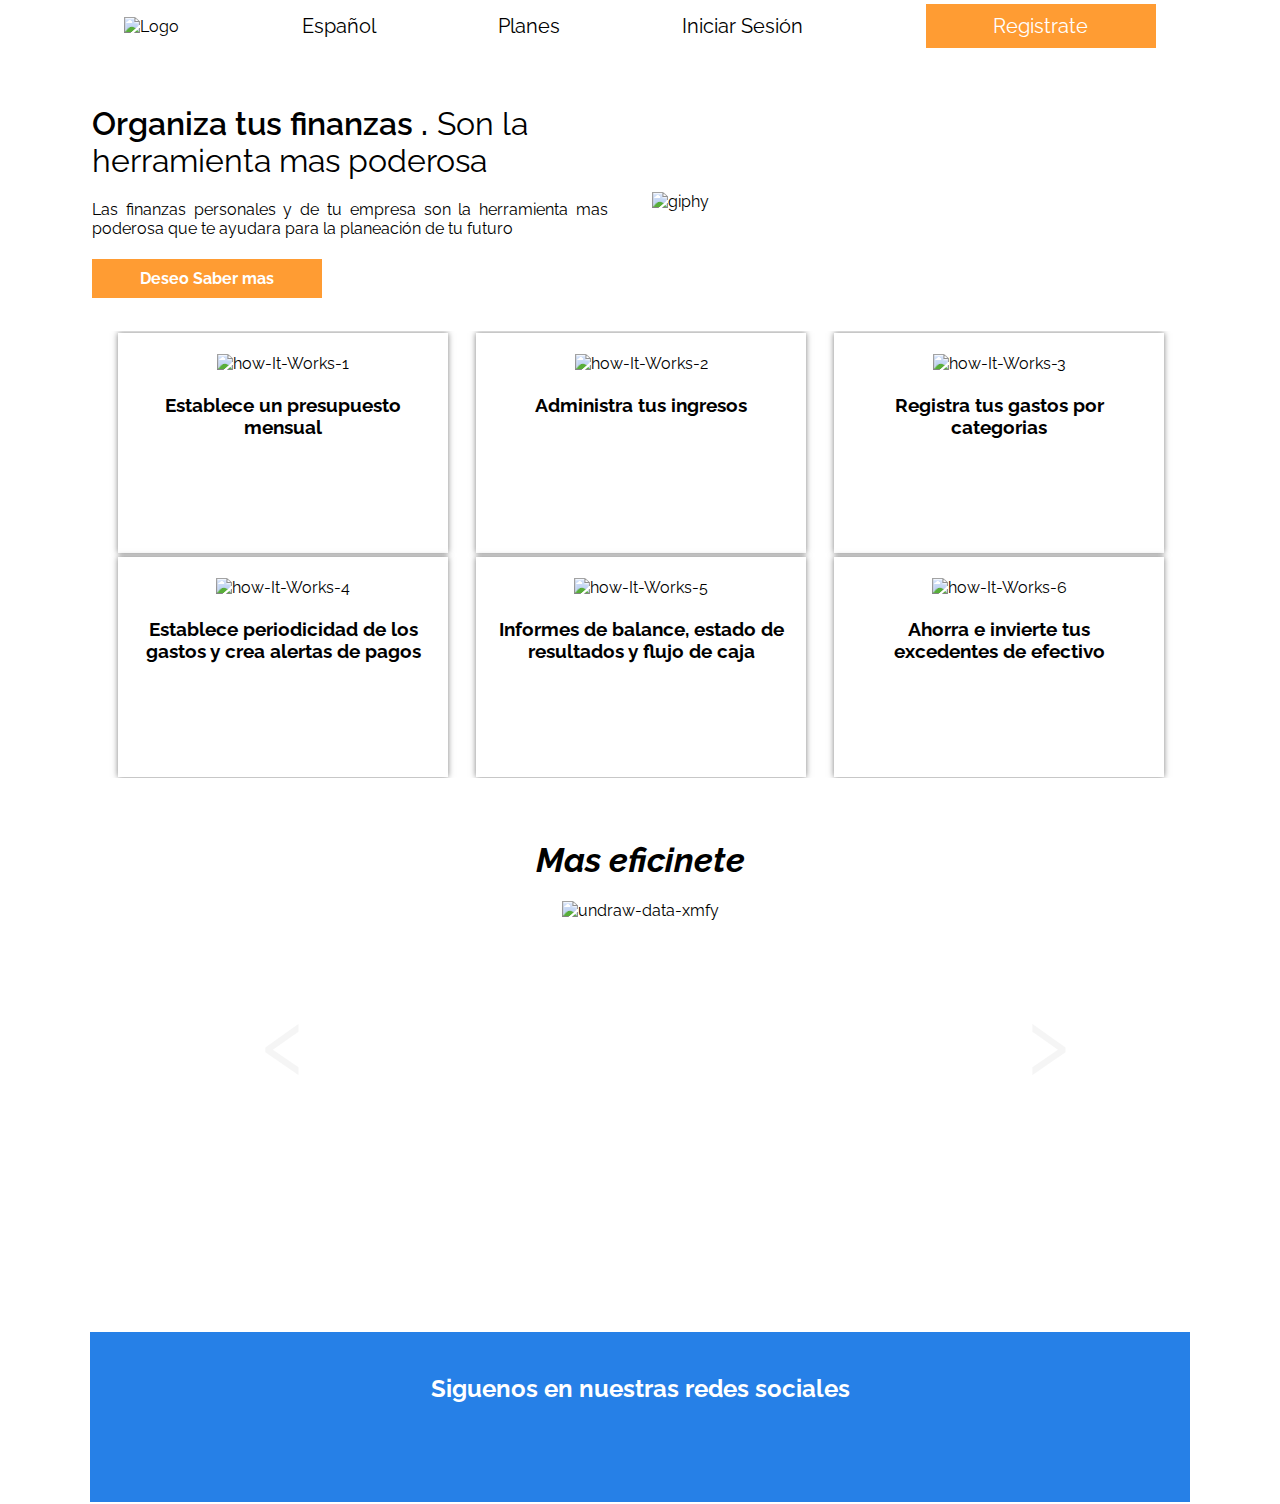
==== commit a8546f8f: "Merge branch 'master' into portada" ====
--- a/index.html
+++ b/index.html
@@ -101,7 +101,7 @@
           <div class="slide_img" id="one">			
                   <h1>Mas eficinete</h1>
                   <br>
-                  <img src="images/undraw_all_the_data_h4ki.svg">
+                  <img src="https://i.ibb.co/bK2kb8Y/undraw-data-xmfy.png" alt="undraw-data-xmfy">
                   
                       <label class="prev" for="i5"><span>&#x2039;</span></label>
                       <label class="next" for="i2"><span>&#x203a;</span></label>	
@@ -111,40 +111,33 @@
           <div class="slide_img" id="two">
             <h1>Mejores informes</h1>
                   <br>
-                  <img src="images/undraw_data_report_bi6l.svg" >
+                  <img src="https://i.ibb.co/6srwDF6/undraw-buy-house-560d.png" alt="undraw-buy-house-560d">
                       <label class="prev" for="i1"><span>&#x2039;</span></label>
                       <label class="next" for="i3"><span>&#x203a;</span></label>
-              
           </div>
-                  
           <div class="slide_img" id="three">
             <h1>Configura tus categorias</h1>
                   <br>
-                  <img src="images/undraw_data_xmfy.svg">	
+                  <img src="https://i.ibb.co/sH056t9/undraw-next-tasks-iubr.png" alt="undraw-next-tasks-iubr">	
                   
                       <label class="prev" for="i2"><span>&#x2039;</span></label>
                       <label class="next" for="i4"><span>&#x203a;</span></label>
           </div>
-      
           <div class="slide_img" id="four">
-            <h1>Mejora tu fjulo de caja</h1>
+            <h1>Mejora tu flujo de caja</h1>
                   <br>
-                  <img src="images/undraw_growth_curve_8mqx.svg">	
-                  
+                  <img src="https://i.ibb.co/6nZcR3b/undraw-analytics-5pgy.png" alt="undraw-analytics-5pgy">
                       <label class="prev" for="i3"><span>&#x2039;</span></label>
                       <label class="next" for="i5"><span>&#x203a;</span></label>
           </div>
-      
           <div class="slide_img" id="five">
             <h1>convirtete en una gran inversionista</h1>
                   <br>
-                  <img src="images/undraw_order_confirmed_aaw7.svg">	
+                  <img src="https://i.ibb.co/JC8QMSK/undraw-financial-data-es63.png" alt="undraw-financial-data-es63">	
                   
                       <label class="prev" for="i4"><span>&#x2039;</span></label>
                       <label class="next" for="i1"><span>&#x203a;</span></label>
-      
           </div>
-      
           <div id="nav_slide">
               <label for="i1" class="dots" id="dot1"></label>
               <label for="i2" class="dots" id="dot2"></label>
